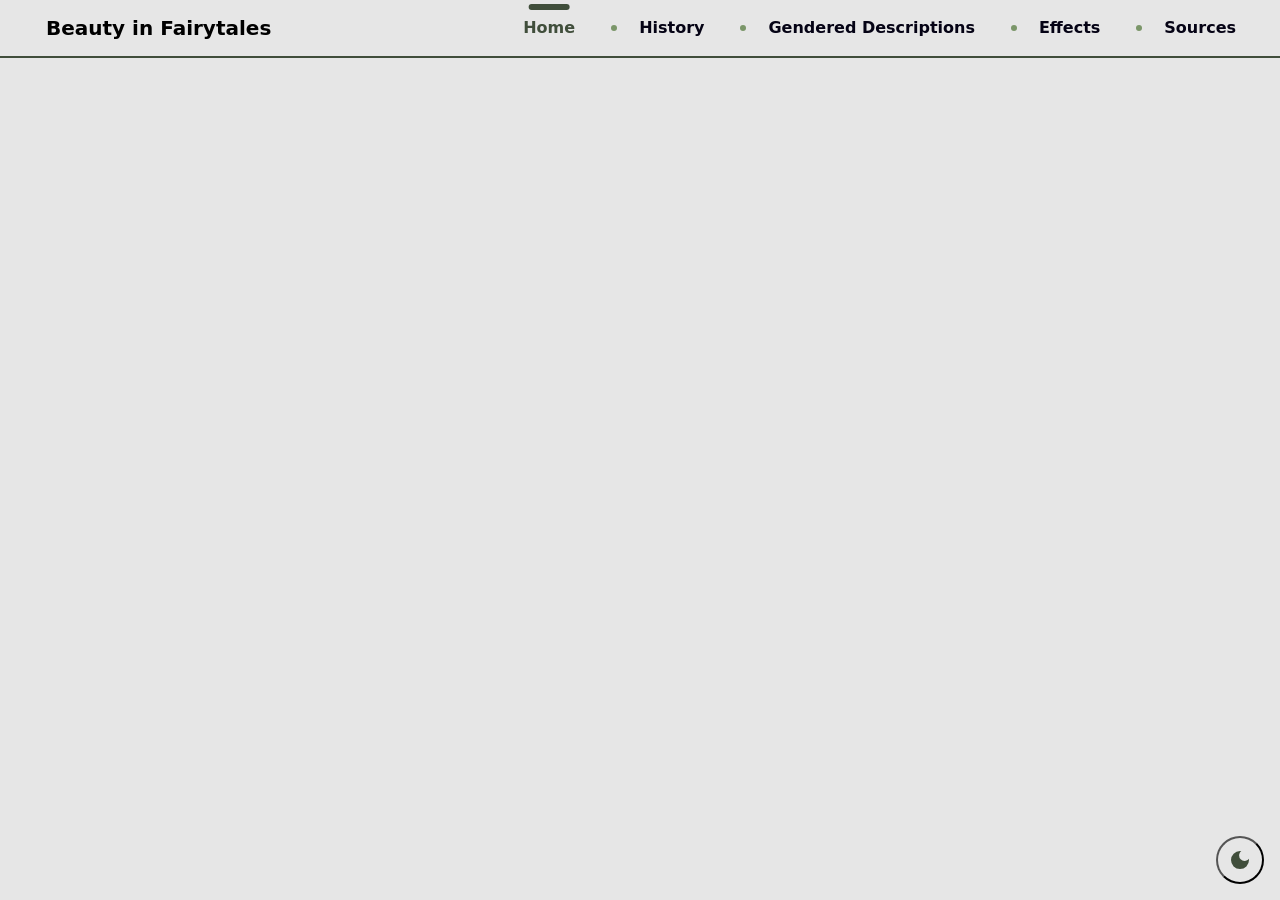
==== index.html @ 973ca7f1 "Header + Darkmode" ====
<!DOCTYPE html>
<html lang="en">
  <head>
    <meta charset="UTF-8" />
    <meta name="viewport" content="width=device-width, initial-scale=1.0" />
    <title>Home</title>

    <link
      rel="stylesheet"
      href="https://cdn.jsdelivr.net/npm/bootstrap@5.3.3/dist/css/bootstrap.min.css"
    />

    <link href="styles.css" rel="stylesheet" />

    <link
      rel="stylesheet"
      href="https://cdn.jsdelivr.net/npm/bootstrap-icons@1.11.1/font/bootstrap-icons.css"
    />

    <script src="navigation.js" defer></script>
    <script src="darkmode.js" defer></script>
  </head>

  <body>
    <!--Header-->
    <my-header></my-header>
    <main>
      <section></section>
    </main>
    <script src="https://cdn.jsdelivr.net/npm/bootstrap@5.3.3/dist/js/bootstrap.bundle.min.js"></script>
  </body>
</html>
---- styles.css ----
:root[data-theme="light"] {
  --text: #050315;
  --background: #e6e6e6;
  --primary: #404e3b;
  --secondary: #bac8b1;
  --accent: #7b9669;
}

:root[data-theme="dark"] {
  --text: #ebe9fc;
  --background: #1a1a1a;
  --primary: #b6c4b1;
  --secondary: #404e37;
  --accent: #7b9669;
}

/* Don't display sun icon in light mode */
:root[data-theme="light"] .icon-sun {
  display: none;
}

/* Don't display moon icon in dark mode */
:root[data-theme="dark"] .icon-moon {
  display: none;
}

/* Invert icon color in dark mode */
:root[data-theme="dark"] .navbar-toggler-icon {
  filter: invert(1);
}

/* Invert Website Header color in dark mode */
:root[data-theme="dark"] .brand-logo__text {
  filter: invert(1);
}

/* Smooth Color Theme Transition */
:root,
body,
nav,
button,
a,
h1,
h2,
h3,
h4,
h5,
h6,
.navbar,
#theme-switch {
  transition: background-color 0.3s ease, color 0.3s ease;
}

/* Controls logo and text scaling */
:root {
  --brand-scale: clamp(0.9, 1vw / 100 * 10 + 0.9, 1.1);
}

/* Global Reset and Typography */

* {
  margin: 0;
  padding: 0;
}

html {
  font-family: system-ui, -apple-system, BlinkMacSystemFont, "Segoe UI", Roboto,
    Oxygen, Ubuntu, Cantarell, "Open Sans", "Helvetica Neue", sans-serif;
}

body {
  background-color: var(--background);
  color: var(--text);
  font-size: 1rem;
}

main {
  height: 95%;
  width: 85%;
  overflow: hidden;
  margin: auto;
  display: flex;
  flex-direction: column;
  position: relative;
}

h1,
h2,
h3,
h4,
h5,
h6 {
  line-height: normal;
  color: var(--text);
}

a {
  color: var(--text);
  text-decoration: none;
}

a:hover {
  text-decoration: underline;
}

/* Nav Bar / Header*/

.custom-nav {
  background: var(--background);
  border-bottom: 2px solid var(--primary);
  padding: 0.5rem 1.5rem;
}

/* Logo Block */
.brand-logo {
  display: flex;
  align-items: center;
  gap: 10px;
}

/* Base Logo Image Size */
.logo-img {
  height: 5rem;
  width: auto;
}

/* Logo and Text scaled for Bootstrap navbar */

.navbar .navbar-brand .logo-img {
  height: calc(3.5rem * var(--brand-scale));
  width: auto;
}

/* Baking Club logo link */
a.navbar-brand.brand-logo,
a.navbar-brand.brand-logo:hover,
a.navbar-brand.brand-logo:focus {
  text-decoration: none !important;
}

.navbar .navbar-brand .brand-logo__text {
  font-weight: 700;
  font-size: calc(1.5rem * var(--brand-scale));
}

/* Base logo text style */
.brand-logo__text {
  font-size: 1rem;
  font-weight: bold;
}

/* Navigation Links under hamburger menu */
.custom-nav-links {
  flex-direction: column;
  align-items: flex-end;
  margin-left: 0;
  gap: 0.5rem;
  padding-top: 0;
}

/* Reset nearby nav-item spacing for mobile */
.custom-nav-links .nav-item + .nav-item {
  margin-left: 0;
  position: static;
}

/* Base nav link styles */

.custom-nav .nav-link {
  position: relative;
  color: var(--text);
  font-weight: 600;
  text-decoration: none;
  text-align: right;
  padding: 0.25rem 0;
  width: 100%;
}

.custom-nav .nav-link.active {
  color: var(--primary);
}

/* Keep hamburger menu on the right side */
.custom-nav .navbar-collapse {
  flex-grow: 0;
  margin-left: auto;
}

/* Desktop navbar layout */
@media (min-width: 992px) {
  /* Align logo and nav links in one row */
  .custom-nav-links .nav-item + .nav-item {
    margin-left: 2.5rem;
    position: relative;
  }
  /* Dots between links */
  .custom-nav-links .nav-item + .nav-item::before {
    content: "";
    position: absolute;
    left: -1.25rem;
    top: 50%;
    transform: translateY(-50%);
    width: 6px;
    height: 6px;
    border-radius: 50%;
    background: var(--accent);
  }
  /* Pill above active link */
  .custom-nav .nav-link.active::after {
    content: "";
    position: absolute;
    left: 50%;
    transform: translateX(-50%);
    top: -8px;
    width: 60%;
    height: 6px;
    background: var(--primary);
    border-radius: 999px;
  }
}

/* Navbar toggler (hamburger menu) styling */

.custom-toggler {
  border-color: var(--primary);
}

.navbar-toggler {
  background: transparent;
}

.navbar-toggler-icon {
  background-color: transparent;
}

/* Global button styling (size and color) */
button,
.btn {
  /* background-color: var(--secondary); */
  /* Accessible sized button */
  min-height: 44px;
}

/* Theme Switch Button  */

#theme-switch {
  height: 3rem;
  width: 3rem;
  padding: 0;
  border-radius: 50%;
  background-color: var(--background);
  display: flex;
  justify-content: center;
  align-items: center;
  position: fixed;
  bottom: 1rem;
  right: 1rem;
  z-index: 200;
}

#theme-switch svg {
  fill: var(--primary);
}
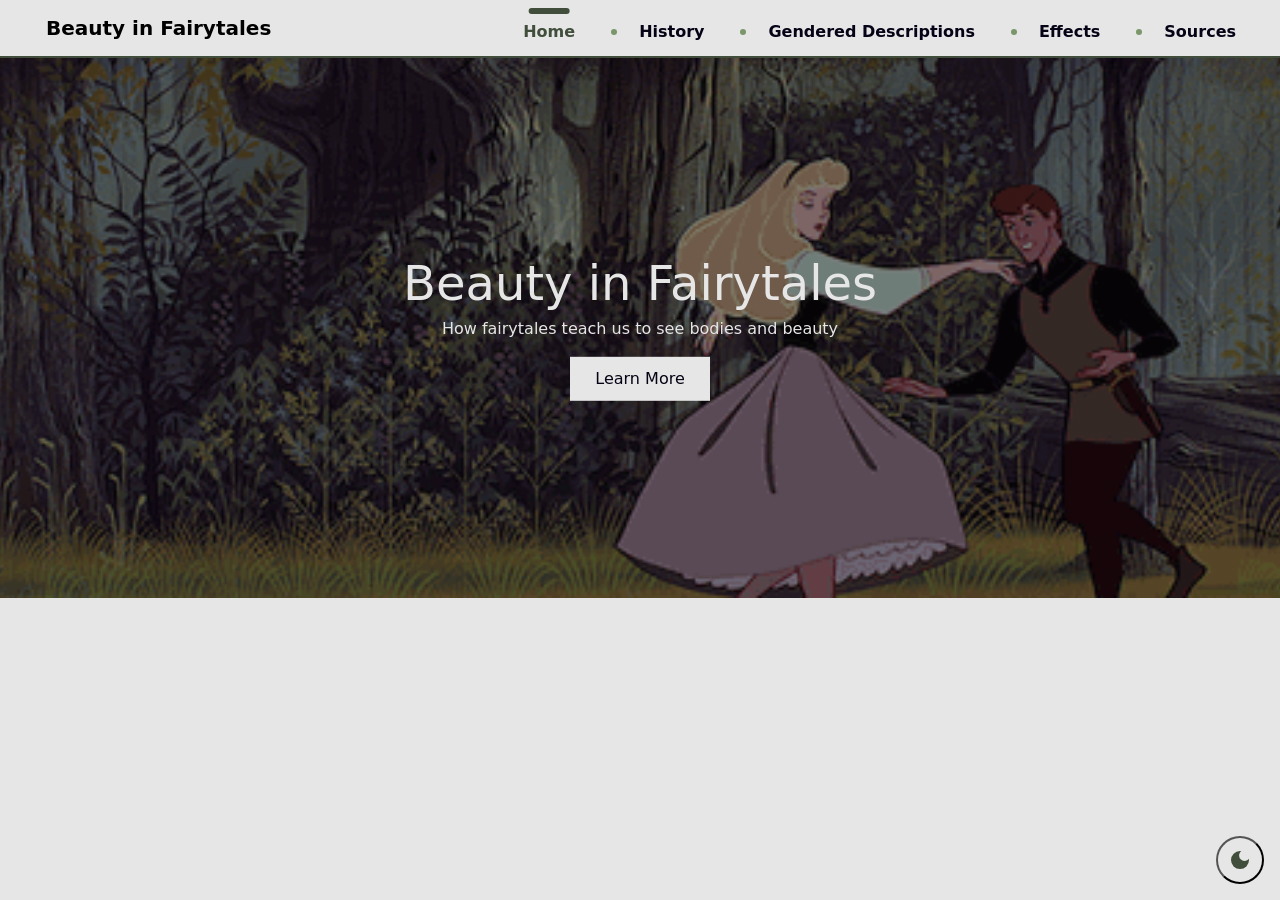
==== commit 425ba895: "Updates" ====
--- a/index.html
+++ b/index.html
@@ -11,6 +11,7 @@
     />
 
     <link href="styles.css" rel="stylesheet" />
+    <link href="home.css" rel="stylesheet" />
 
     <link
       rel="stylesheet"
@@ -24,8 +25,22 @@
   <body>
     <!--Header-->
     <my-header></my-header>
-    <main>
-      <section></section>
+    <main class="home-main">
+      <section>
+        <div class="hero-image">
+          <div class="hero-text">
+            <h1>Beauty in Fairytales</h1>
+            <p>How fairytales teach us to see bodies and beauty</p>
+            <a
+              href="#"
+              class="hero-button"
+              aria-label="Learn more about beauty in fairytales"
+            >
+              Learn More
+            </a>
+          </div>
+        </div>
+      </section>
     </main>
     <script src="https://cdn.jsdelivr.net/npm/bootstrap@5.3.3/dist/js/bootstrap.bundle.min.js"></script>
   </body>
--- a/styles.css
+++ b/styles.css
@@ -155,7 +155,7 @@
   align-items: flex-end;
   margin-left: 0;
   gap: 0.5rem;
-  padding-top: 0;
+  padding-top: 0.5rem;
 }
 
 /* Reset nearby nav-item spacing for mobile */
--- a/home.css
+++ b/home.css
@@ -0,0 +1,103 @@
+.hero-text {
+  text-align: center;
+  position: absolute;
+  top: 50%;
+  left: 50%;
+  transform: translate(-50%, -50%);
+  color: #e6e6e6;
+}
+
+.hero-text h1 {
+  font-size: clamp(2.2rem, 3vw + 1rem, 3rem);
+  margin-bottom: 0.4rem;
+  color: #e6e6e6;
+}
+
+.hero-text p {
+  font-size: 1rem;
+  max-width: 32rem;
+}
+
+.hero-text .hero-button {
+  border: none;
+  outline: 0;
+  display: inline-block;
+  padding: 10px 25px;
+  color: var(--text);
+  background-color: var(--background);
+  text-align: center;
+  cursor: pointer;
+}
+
+.hero-text .hero-button:hover {
+  background-color: #555;
+  color: white;
+  text-decoration: none;
+}
+
+.hero-image {
+  background-image: linear-gradient(rgba(0, 0, 0, 0.5), rgba(0, 0, 0, 0.5)),
+    url(images/SleepingBeauty.gif);
+
+  min-height: 60vh;
+
+  background-position: center;
+  background-repeat: no-repeat;
+  background-size: cover;
+  position: relative;
+  overflow: hidden;
+}
+
+.hero-image {
+  position: relative;
+  min-height: 60vh;
+  overflow: hidden;
+}
+
+.hero-gif {
+  position: absolute;
+  inset: 0;
+}
+
+.hero-gif .giphy-embed {
+  width: 100%;
+  height: 100%;
+  border: 0;
+}
+
+.home-main {
+  width: 100%;
+  max-width: none;
+}
+
+.hero-social {
+  position: absolute;
+  right: 1.5rem;
+  bottom: 1.5rem;
+  gap: 0.8rem;
+  display: flex;
+}
+
+.hero-social .venmo-icon {
+  width: 1.2rem;
+  height: 1.2rem;
+  stroke: currentColor;
+  fill: none;
+  stroke-linecap: round;
+  stroke-width: 3;
+  transform: translateY(1px);
+}
+
+.hero-social a {
+  display: inline-flex;
+  align-items: center;
+  justify-content: center;
+  width: 2.5rem;
+  height: 2.5rem;
+  border-radius: 50%;
+  color: #e6e6e6;
+}
+
+.hero-social a:hover {
+  background: rgba(0, 0, 0, 0.75);
+}
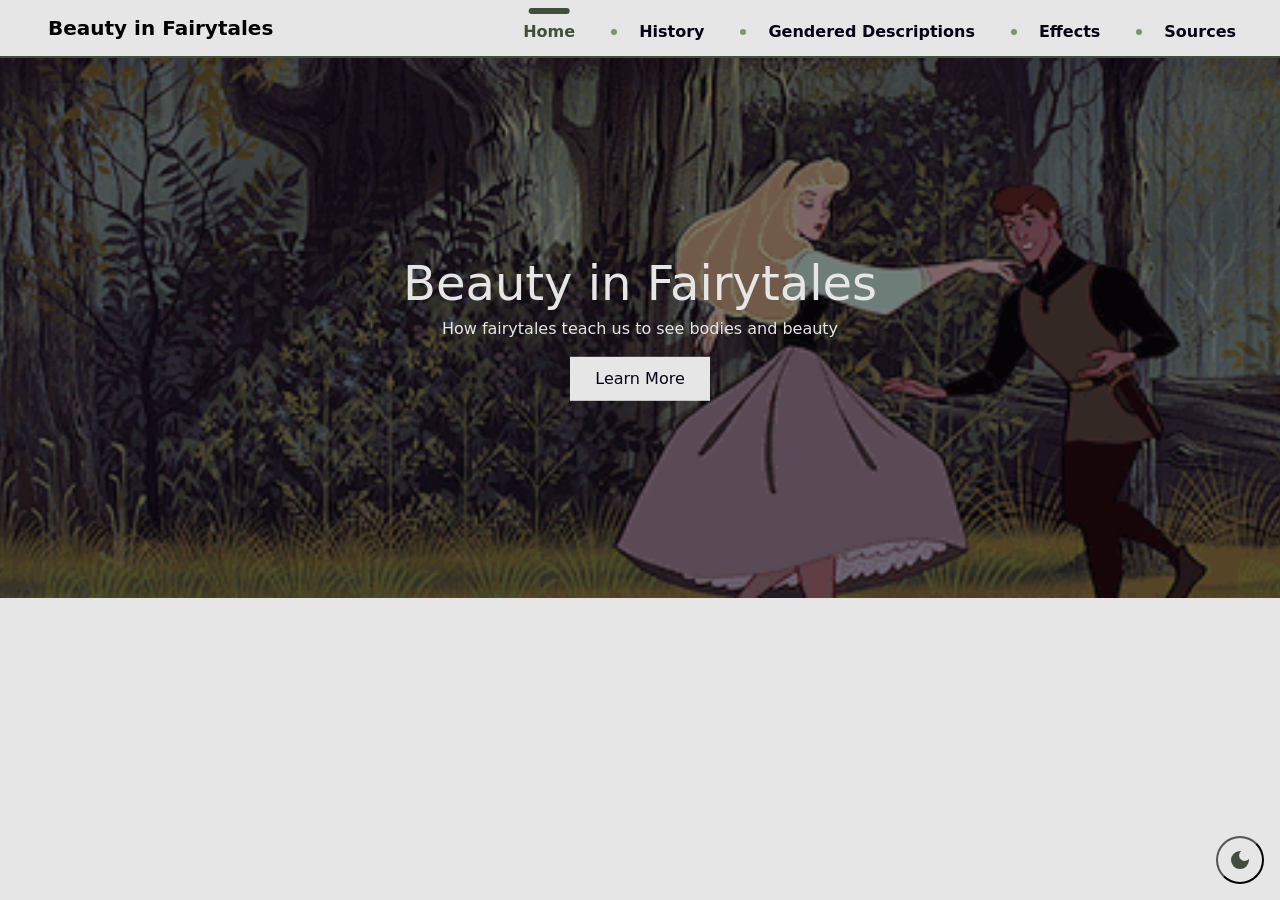
==== commit e5e1ca1d: "Sources Styling" ====
--- a/index.html
+++ b/index.html
@@ -26,6 +26,7 @@
     <!--Header-->
     <my-header></my-header>
     <main class="home-main">
+      <!--Hero Section-->
       <section>
         <div class="hero-image">
           <div class="hero-text">
@@ -41,6 +42,8 @@
           </div>
         </div>
       </section>
+      <!--Info Section-->
+      <section></section>
     </main>
     <script src="https://cdn.jsdelivr.net/npm/bootstrap@5.3.3/dist/js/bootstrap.bundle.min.js"></script>
   </body>
--- a/styles.css
+++ b/styles.css
@@ -115,7 +115,7 @@
 .brand-logo {
   display: flex;
   align-items: center;
-  gap: 10px;
+  gap: 0.75rem;
 }
 
 /* Base Logo Image Size */
@@ -261,3 +261,12 @@
 #theme-switch svg {
   fill: var(--primary);
 }
+
+.title-header {
+  text-align: center;
+  padding: 2rem 1rem 1rem;
+}
+
+.title-header h1 {
+  font-size: 1.8rem;
+}
--- a/home.css
+++ b/home.css
@@ -48,56 +48,7 @@
   overflow: hidden;
 }
 
-.hero-image {
-  position: relative;
-  min-height: 60vh;
-  overflow: hidden;
-}
-
-.hero-gif {
-  position: absolute;
-  inset: 0;
-}
-
-.hero-gif .giphy-embed {
-  width: 100%;
-  height: 100%;
-  border: 0;
-}
-
 .home-main {
   width: 100%;
   max-width: none;
 }
-
-.hero-social {
-  position: absolute;
-  right: 1.5rem;
-  bottom: 1.5rem;
-  gap: 0.8rem;
-  display: flex;
-}
-
-.hero-social .venmo-icon {
-  width: 1.2rem;
-  height: 1.2rem;
-  stroke: currentColor;
-  fill: none;
-  stroke-linecap: round;
-  stroke-width: 3;
-  transform: translateY(1px);
-}
-
-.hero-social a {
-  display: inline-flex;
-  align-items: center;
-  justify-content: center;
-  width: 2.5rem;
-  height: 2.5rem;
-  border-radius: 50%;
-  color: #e6e6e6;
-}
-
-.hero-social a:hover {
-  background: rgba(0, 0, 0, 0.75);
-}
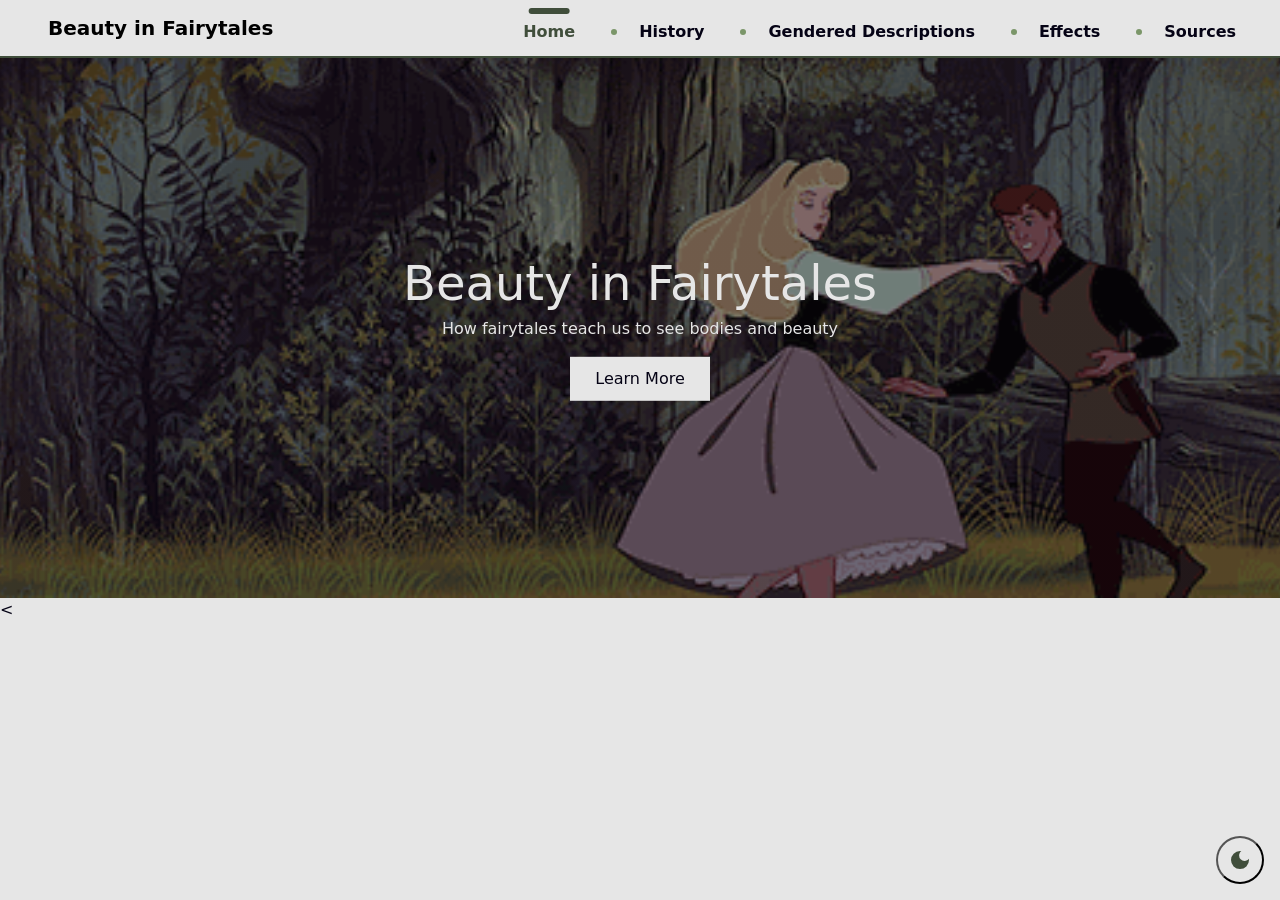
==== commit f9245b40: "Desc outline" ====
--- a/index.html
+++ b/index.html
@@ -43,7 +43,10 @@
         </div>
       </section>
       <!--Info Section-->
-      <section></section>
+        <
+      <section>
+        <h2> </h2>
+      </section>
     </main>
     <script src="https://cdn.jsdelivr.net/npm/bootstrap@5.3.3/dist/js/bootstrap.bundle.min.js"></script>
   </body>
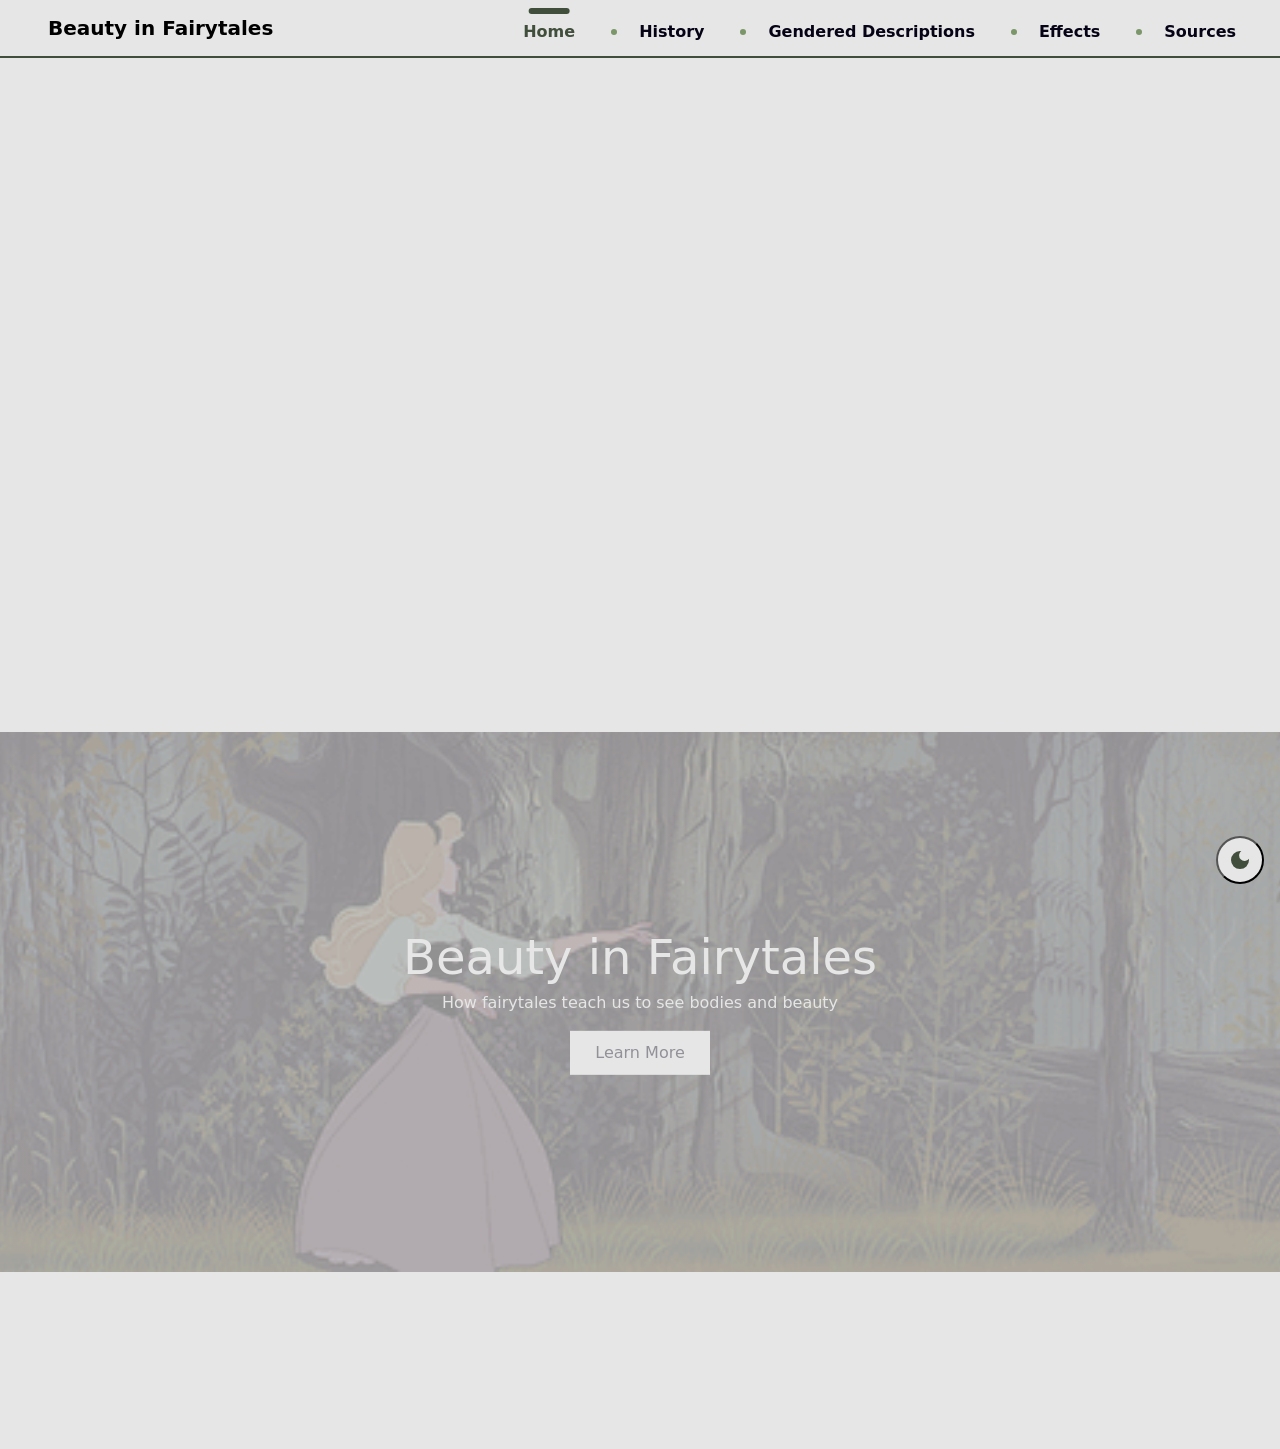
==== commit 0f34cd37: "Updates" ====
--- a/index.html
+++ b/index.html
@@ -18,8 +18,14 @@
       href="https://cdn.jsdelivr.net/npm/bootstrap-icons@1.11.1/font/bootstrap-icons.css"
     />
 
+    <script
+      src="https://cdn.jsdelivr.net/npm/gsap@3.13.0/dist/gsap.min.js"
+      defer
+    ></script>
+
     <script src="navigation.js" defer></script>
     <script src="darkmode.js" defer></script>
+    <script src="home.js" defer></script>
   </head>
 
   <body>
@@ -27,7 +33,7 @@
     <my-header></my-header>
     <main class="home-main">
       <!--Hero Section-->
-      <section>
+      <section class="hero-section">
         <div class="hero-image">
           <div class="hero-text">
             <h1>Beauty in Fairytales</h1>
@@ -43,9 +49,25 @@
         </div>
       </section>
       <!--Info Section-->
-        <
-      <section>
-        <h2> </h2>
+      <section class="home-overview">
+        <article class="home-intro">
+          <div class="column-text">
+            <h2>Overview</h2>
+            <p>text go here</p>
+          </div>
+          <figure class="home-img">
+            <img
+              src="images/Cinderella_Kubel.jpg"
+              alt="Cinderella holding an empty bowl with a bird perched on her finger"
+            />
+            <figcaption>
+              Cinderella -
+              <a href="https://artvee.com/dl/cinderella-no-2/"
+                >Otto Kubel (1868-1951)</a
+              >
+            </figcaption>
+          </figure>
+        </article>
       </section>
     </main>
     <script src="https://cdn.jsdelivr.net/npm/bootstrap@5.3.3/dist/js/bootstrap.bundle.min.js"></script>
--- a/styles.css
+++ b/styles.css
@@ -102,6 +102,8 @@
 a:hover {
   text-decoration: underline;
 }
+
+
 
 /* Nav Bar / Header*/
 
--- a/home.css
+++ b/home.css
@@ -1,3 +1,4 @@
+/* === HERO IMAGE AND TEXT === */
 .hero-text {
   text-align: center;
   position: absolute;
@@ -52,3 +53,68 @@
   width: 100%;
   max-width: none;
 }
+
+/* === SECTION ONE === */
+.home-overview {
+  padding: 64px;
+}
+
+.home-intro {
+  display: grid;
+  grid-template-columns: minmax(0, 1.4fr) minmax(0, 1fr);
+  column-gap: clamp(2rem, 5vw, 4rem);
+  align-items: flex-start;
+  margin: 0 auto;
+}
+
+.column-text {
+  grid-column: 1;
+}
+
+.home-img {
+  grid-column: 2;
+  margin: 0;
+  align-self: flex-start;
+}
+
+.column-text h2 {
+  font-size: clamp(2rem, 4vw + 1rem, 2.8rem);
+  line-height: 1.1;
+  margin-bottom: 1.5rem;
+}
+
+.column-text p {
+  font-size: 1.05rem;
+  line-height: 1.7;
+  margin: 0 0 0.75rem 0;
+}
+
+/* .home-intro h2,
+.home-intro p {
+  grid-column: 1;
+  padding: 0 0 1rem 0;
+  font-size: clamp(1.8rem, 3vw + 1rem, 2.5rem);
+} */
+
+.home-img img {
+  display: block;
+  max-width: 100%;
+  height: auto;
+}
+
+.home-img figcaption {
+  font-size: 0.9rem;
+  margin-top: 0.5rem;
+  font-weight: lighter;
+}
+
+@media (max-width: 768px) {
+  .home-intro {
+    grid-template-columns: 1fr;
+    row-gap: 2rem;
+  }
+
+  .home-img {
+    grid-column: 1;
+  }
+}
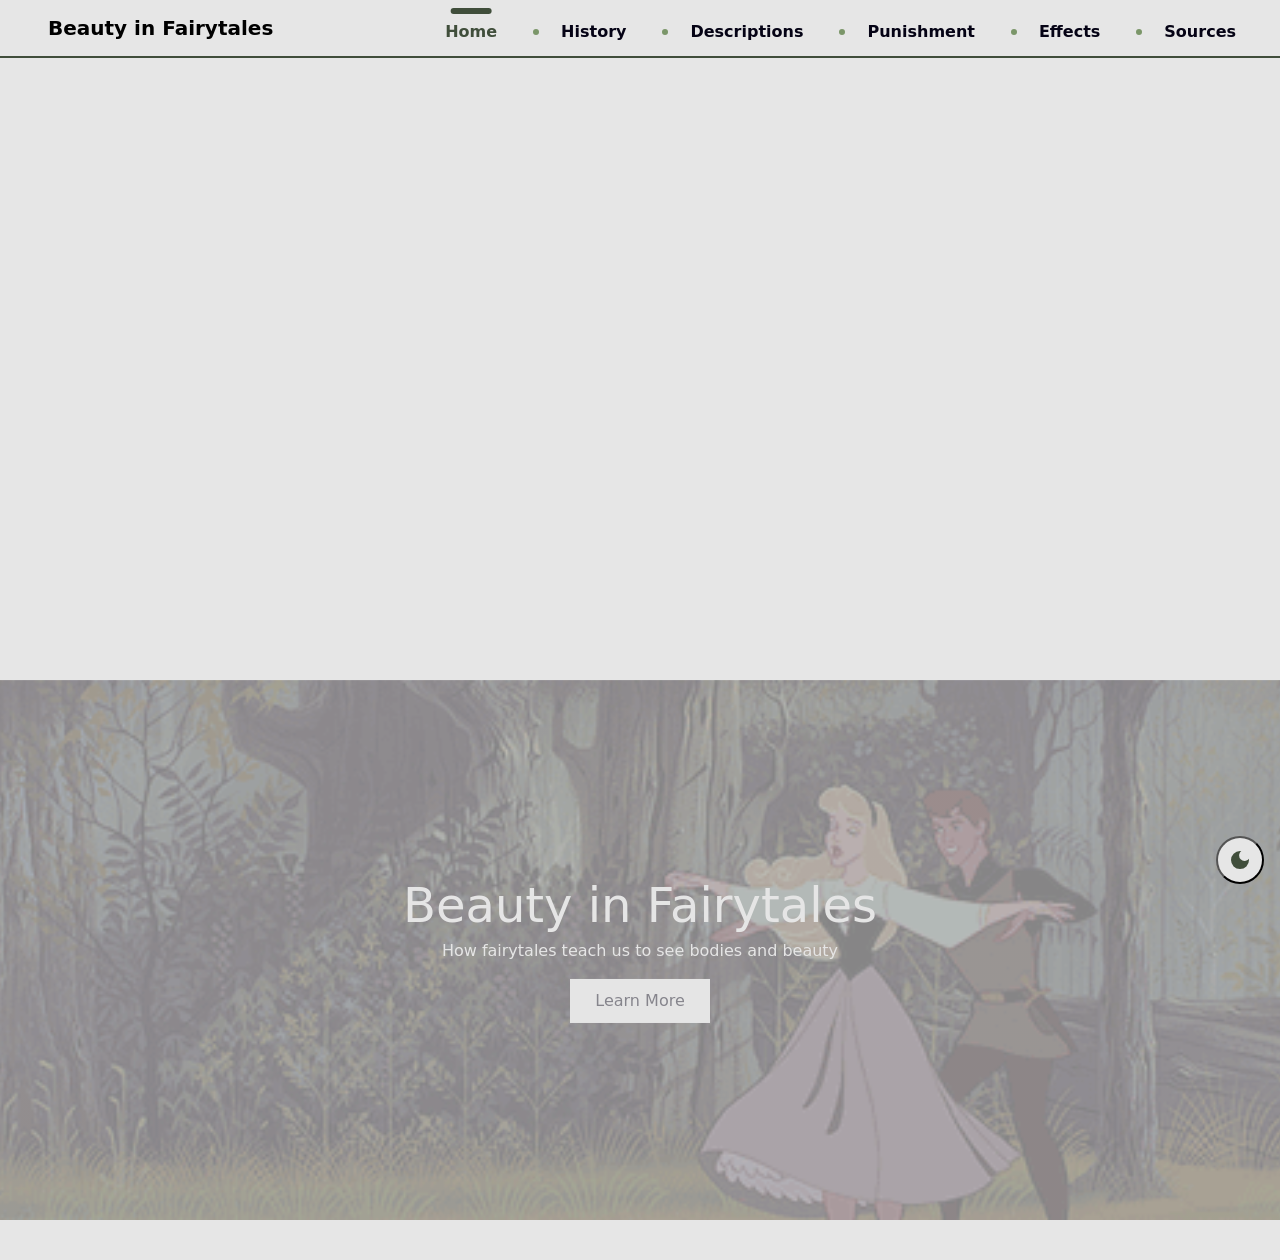
==== commit f5ebcb79: "Update" ====
--- a/index.html
+++ b/index.html
@@ -53,7 +53,20 @@
         <article class="home-intro">
           <div class="column-text">
             <h2>Overview</h2>
-            <p>text go here</p>
+            <p>
+              Fairytales are one of the first forms of media children consume.
+              These stories shape the way children learn to see the world, and
+              the lesson they teach is that beauty is anything but just an
+              adjective. Girls are complimented on their appearance and rewarded
+              for patience, while being punished for curiosity. On the other
+              hand, boys are praised for their strength and cleverness, and
+              punished for showing emotion. <br />
+              <br />
+              This website aims to demonstrate that Fairytales' emphasis on
+              feminine beauty and masculine strength creates gendered
+              expectations that shape how children learn to evaluate beauty at
+              the cost of their self-worth and emotional expression.
+            </p>
           </div>
           <figure class="home-img">
             <img
--- a/styles.css
+++ b/styles.css
@@ -4,6 +4,7 @@
   --primary: #404e3b;
   --secondary: #bac8b1;
   --accent: #7b9669;
+  --gradient: #7f9173;
 }
 
 :root[data-theme="dark"] {
@@ -103,8 +104,6 @@
   text-decoration: underline;
 }
 
-
-
 /* Nav Bar / Header*/
 
 .custom-nav {
@@ -186,6 +185,19 @@
 .custom-nav .navbar-collapse {
   flex-grow: 0;
   margin-left: auto;
+}
+
+.pic-cite {
+  display: none;
+  position: absolute;
+  height: auto;
+  padding: 4px 10px;
+  font-size: 0.75rem;
+  border-radius: 4px;
+  z-index: 1;
+  font-weight: light;
+  margin-top: 5px;
+  margin-bottom: 5p;
 }
 
 /* Desktop navbar layout */
--- a/home.css
+++ b/home.css
@@ -57,14 +57,16 @@
 /* === SECTION ONE === */
 .home-overview {
   padding: 64px;
+  padding-inline: clamp(1.5rem, 6vw, 5rem);
 }
 
 .home-intro {
+  max-width: 1100px;
   display: grid;
   grid-template-columns: minmax(0, 1.4fr) minmax(0, 1fr);
   column-gap: clamp(2rem, 5vw, 4rem);
   align-items: flex-start;
-  margin: 0 auto;
+  margin-inline: auto;
 }
 
 .column-text {
@@ -75,6 +77,7 @@
   grid-column: 2;
   margin: 0;
   align-self: flex-start;
+  max-width: 330px;
 }
 
 .column-text h2 {
@@ -89,15 +92,9 @@
   margin: 0 0 0.75rem 0;
 }
 
-/* .home-intro h2,
-.home-intro p {
-  grid-column: 1;
-  padding: 0 0 1rem 0;
-  font-size: clamp(1.8rem, 3vw + 1rem, 2.5rem);
-} */
-
 .home-img img {
   display: block;
+  width: 100%;
   max-width: 100%;
   height: auto;
 }
@@ -105,7 +102,7 @@
 .home-img figcaption {
   font-size: 0.9rem;
   margin-top: 0.5rem;
-  font-weight: lighter;
+  font-weight: light;
 }
 
 @media (max-width: 768px) {
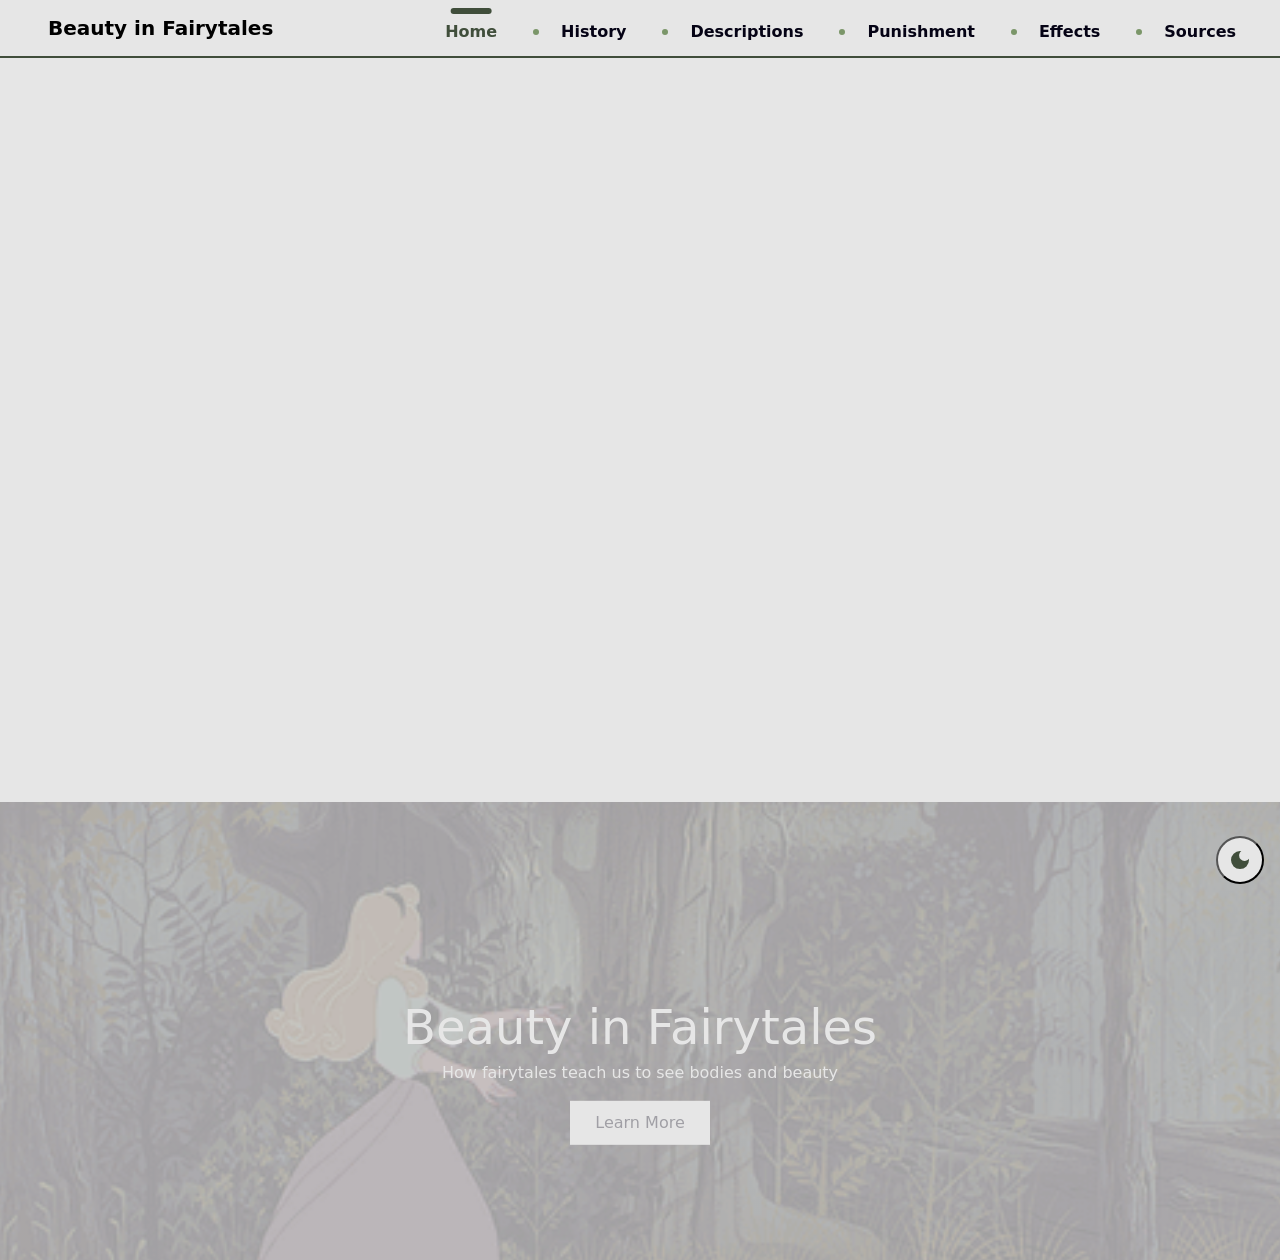
==== commit a85269ab: "Update index.html" ====
--- a/index.html
+++ b/index.html
@@ -39,7 +39,7 @@
             <h1>Beauty in Fairytales</h1>
             <p>How fairytales teach us to see bodies and beauty</p>
             <a
-              href="#"
+              href="history.html"
               class="hero-button"
               aria-label="Learn more about beauty in fairytales"
             >
